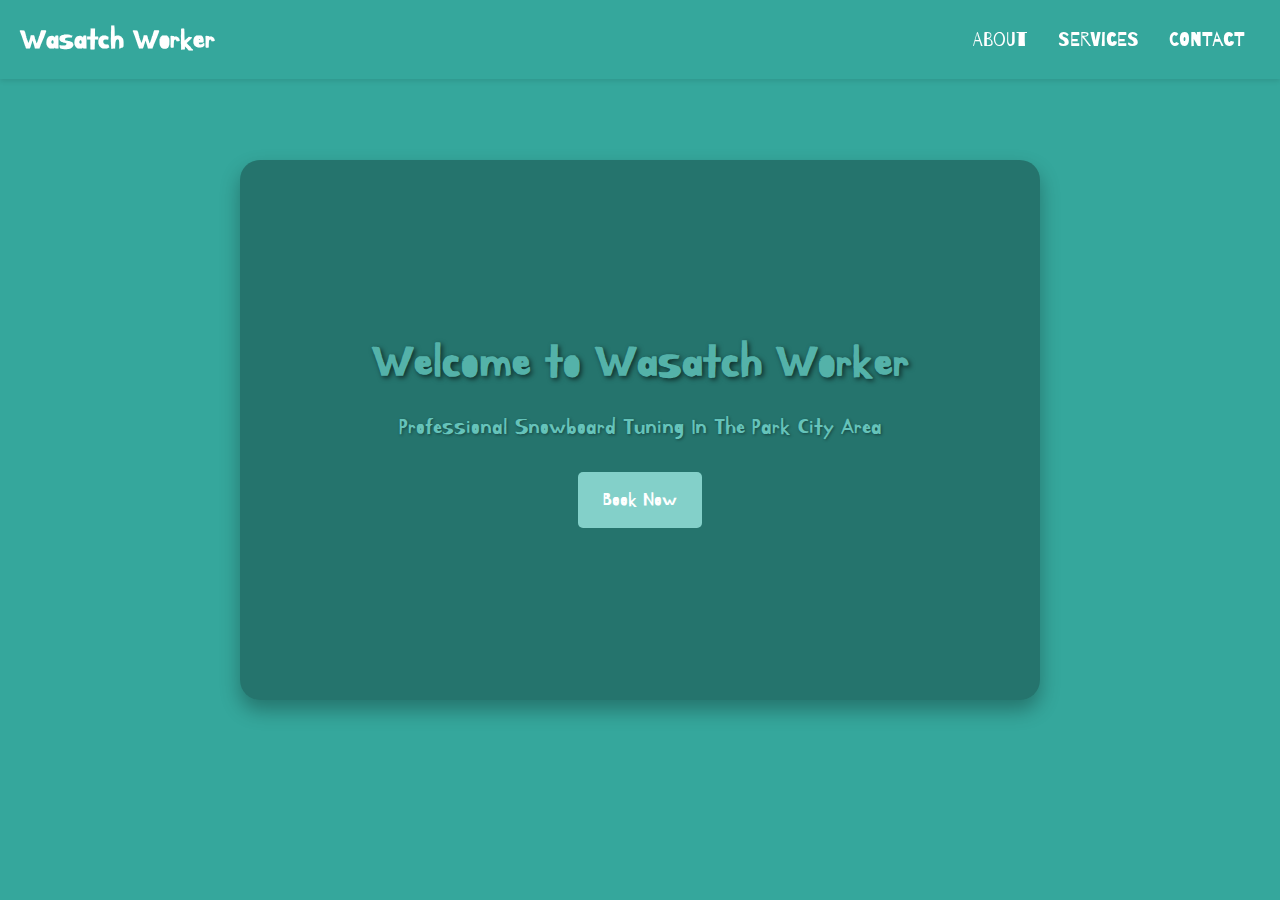
==== index.html @ ae9dfd5a "Add files via upload" ====
<!DOCTYPE html>
<html lang="en">

<head>
    <meta charset="UTF-8">
    <meta name="viewport" content="width=device-width, initial-scale=1.0">
    <title>Wasatch Worker | Home</title>
    <link rel="stylesheet" href="css/styles.css">

    <!-- Google Fonts -->
    <link rel="preconnect" href="https://fonts.googleapis.com">
    <link rel="preconnect" href="https://fonts.gstatic.com" crossorigin>
    <link href="https://fonts.googleapis.com/css2?family=Barriecito&family=Kirang+Haerang&display=swap" rel="stylesheet">

</head>

<body>
    <!-- Snowfall Container -->
    <div class="snowfall"></div>

    <video autoplay muted loop id="background-video">
        <source src="/images/snow.mp4" type="video/mp4">
        Your browser does not support the video tag.
    </video>

    <!-- Header -->
    <header>
        <div class="logo">
            <h1><a href="index.html">Wasatch Worker</a></h1>
        </div>
        <nav id="nav-menu">
            <ul>
                <li><a href="about.html">About</a></li>
                <li><a href="services.html">Services</a></li>
                <li><a href="contact.html">Contact</a></li>
            </ul>
        </nav>
    </header>

    <!-- Main Content -->
    <main>
        <section class="hero">
            <h1>Welcome to Wasatch Worker</h1>
            <p>Professional Snowboard Tuning In The Park City Area</p>
            <a href="services.html" class="cta-button">Book Now</a>
        </section>
    </main>

</body>

</html>
---- css/styles.css ----
/* Global Styles */
* {
    margin: 0;
    padding: 0;
    box-sizing: border-box;
}

/* Make sure the video fills the background */
#background-video {
    position: absolute; /* Position it at the very back */
    top: 0;
    left: 0;
    width: 100%;
    height: 100%;
    object-fit: cover; /* Make the video cover the entire area */
    z-index: -1; /* Place it behind other content */
}

/* Body styling */
body {
    background-color: #35a79c; /* Update to the first color */
    font-family: "Kirang Haerang", serif;
    font-weight: 400;
    font-style: normal;
    padding-top: 60px;
    overflow: hidden; /* Hide any overflow caused by video */
}

/* Hero Section */
.hero {
    background-image: url('/images/snowboard.jpg');
    background-size: cover;
    background-position: center center;
    height: 60vh; /* Adjust height as needed */
    color: white;
    display: flex;
    flex-direction: column;
    justify-content: center;
    align-items: center;
    text-align: center;
    padding: 20px;
    position: relative;
    background-attachment: fixed;
    border-radius: 20px; /* Create rounded corners */
    width: 80vw; /* Make it responsive to screen width */
    max-width: 800px; /* Set a max width for larger screens */
    margin: 100px auto 50px auto; /* Adjust top margin to push the section down */
    box-shadow: 0 10px 20px rgba(0, 0, 0, 0.3); /* Add a subtle shadow for depth */
    overflow: hidden; /* Prevent overflow of content */
}

/* Optional: Overlay */
.hero::before {
    content: '';
    position: absolute;
    top: 0;
    left: 0;
    right: 0;
    bottom: 0;
    background: rgba(0, 0, 0, 0.3);
    z-index: -1;
}

/* Text and Button Styling inside Hero Section */
.hero h1 {
    font-size: 3em;
    margin-bottom: 20px;
    text-shadow: 2px 2px 5px rgba(0, 0, 0, 0.6);
    color: #54b2a9; /* Update hero title color */
}

.hero p {
    font-size: 1.5em;
    margin-bottom: 30px;
    text-shadow: 1px 1px 3px rgba(0, 0, 0, 0.4);
    color: #65c3ba; /* Update hero subtitle color */
}

.hero .cta-button {
    background-color: #83d0c9; /* Update button color */
    color: white;
    padding: 15px 25px;
    font-size: 21px;
    border-radius: 5px;
    text-decoration: none;
    transition: background-color 0.3s ease;
}

.hero .cta-button:hover {
    background-color: #54b2a9; /* Update button hover color */
}

/* Header */
header {
    background-color: #35a79c; /* Update header color */
    color: white;
    padding: 20px;
    position: fixed;
    top: 0;
    width: 100%;
    z-index: 100;
    box-shadow: 0 2px 5px rgba(0, 0, 0, 0.1);
    display: flex;
    justify-content: space-between;
    align-items: center;
}

/* Logo */
header .logo h1 {
    font-size: 30px;
    margin: 0;
    color: white; /* Update logo color */
}

header .logo h1 a {
    text-decoration: none;
    color: white;
}

/* Navigation links */
nav ul {
    list-style: none;
    padding: 0;
    margin: 0;
    display: flex;
    justify-content: flex-end;
}

nav ul li {
    margin: 0 15px;
}

nav ul li a {
    color: white; /* Update nav links color */
    text-decoration: none;
    font-size: 20px;
    text-transform: uppercase;
    transition: color 0.3s;
    font-family: "Barriecito"; /* Add Barriecito font */
}

nav ul li a:hover {
    color: #54b2a9; /* Update nav links hover color */
}

/* Footer Styling */
footer {
    background: #35a79c; /* Update footer background */
    color: #333;
    text-align: center;
    padding: 10px 0;
    font-family: "Barriecito", cursive;
}

/* Links */
a {
    color: #333;
    text-decoration: none;
    transition: color 0.3s ease;
}

a:hover {
    color: #83d0c9; /* Update link hover effect */
}
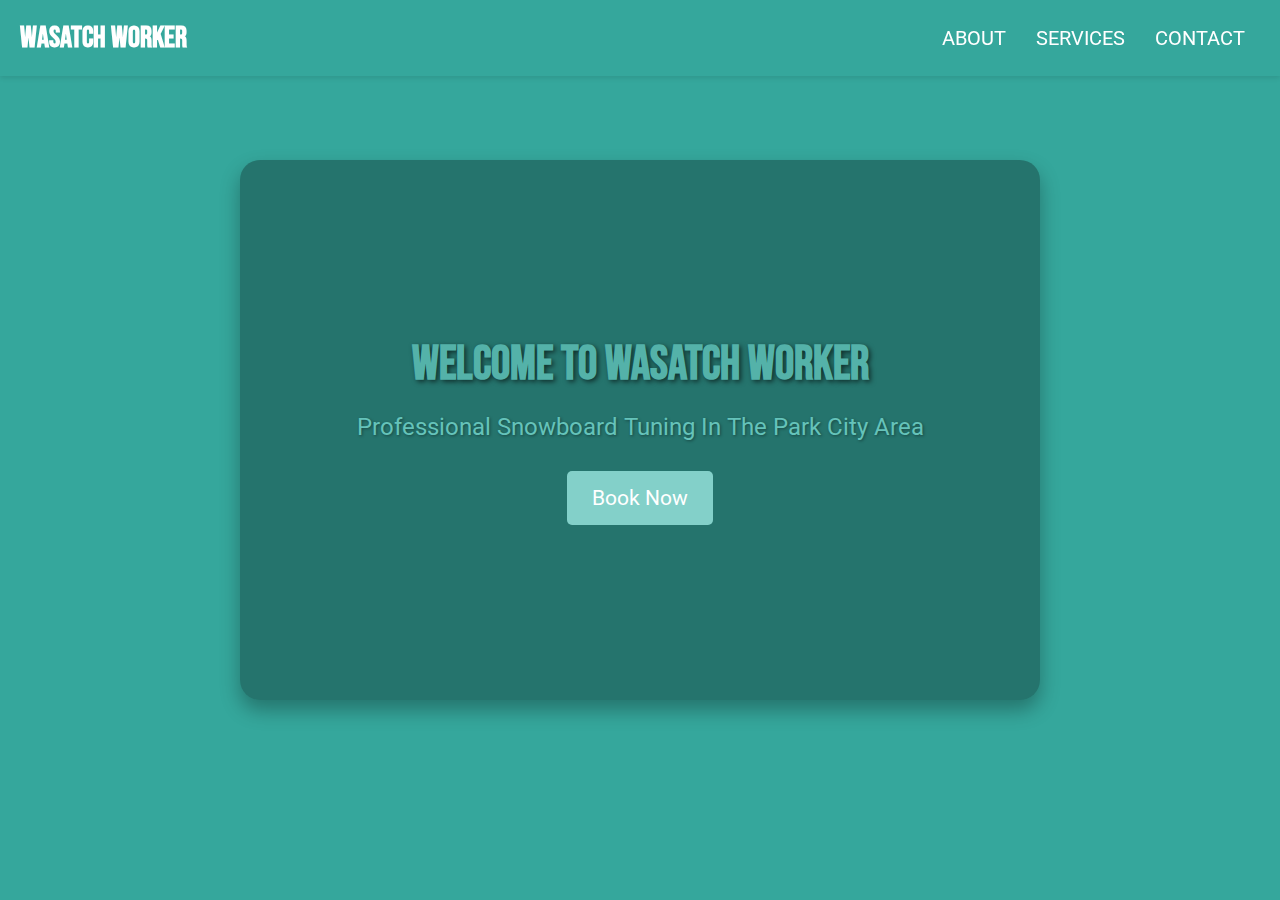
==== commit f0b120ca: "Initial commit" ====
--- a/index.html
+++ b/index.html
@@ -7,12 +7,108 @@
     <title>Wasatch Worker | Home</title>
     <link rel="stylesheet" href="css/styles.css">
 
-    <!-- Google Fonts -->
     <link rel="preconnect" href="https://fonts.googleapis.com">
     <link rel="preconnect" href="https://fonts.gstatic.com" crossorigin>
-    <link href="https://fonts.googleapis.com/css2?family=Barriecito&family=Kirang+Haerang&display=swap" rel="stylesheet">
+    <link href="https://fonts.googleapis.com/css2?family=Bebas+Neue&family=Roboto:ital,wght@0,100..900;1,100..900&display=swap" rel="stylesheet">
+</head>
 
-</head>
+<style>
+    /* Header */
+    header {
+        background: #35a79c;
+        color: white;
+        padding: 20px;
+        position: fixed;
+        top: 0;
+        width: 100%;
+        z-index: 100;
+        box-shadow: 0 2px 5px rgba(0, 0, 0, 0.1);
+        display: flex;
+        justify-content: space-between;
+        align-items: center;
+    }
+
+    header .logo h1 {
+        font-size: 30px;
+        margin: 0;
+        color: white;
+        font-family: "Bebas Neue", serif;
+    }
+
+    header .logo h1 a {
+        text-decoration: none;
+        color: white;
+    }
+
+    /* Navigation links */
+    nav ul {
+        list-style: none;
+        padding: 0;
+        margin: 0;
+        display: flex;
+        justify-content: flex-end;
+    }
+
+    nav ul li {
+        margin: 0 15px;
+    }
+
+    nav ul li a {
+        color: white;
+        text-decoration: none;
+        font-size: 20px;
+        text-transform: uppercase;
+        transition: color 0.3s;
+        font-family: "Roboto", sans-serif;
+    }
+
+    nav ul li a:hover {
+        color: #54b2a9;
+    }
+
+    /* Hamburger Menu */
+    .hamburger-menu {
+        display: none;
+        cursor: pointer;
+        flex-direction: column;
+        width: 30px;
+        height: 20px;
+        justify-content: space-between;
+        margin-left: auto; /* Push the hamburger menu to the far right */
+    }
+
+    .hamburger-menu span {
+        width: 30px;
+        height: 4px;
+        background-color: white;
+    }
+
+    /* Media Query for mobile */
+    @media screen and (max-width: 768px) {
+        nav ul {
+            display: none;
+            flex-direction: column;
+            width: 100%;
+            position: absolute;
+            top: 60px;
+            left: 0;
+            background: #35a79c;
+            padding: 20px;
+        }
+
+        nav ul li {
+            margin: 15px 0;
+        }
+
+        .hamburger-menu {
+            display: flex;
+        }
+
+        nav.active ul {
+            display: flex;
+        }
+    }
+</style>
 
 <body>
     <!-- Snowfall Container -->
@@ -27,6 +123,11 @@
     <header>
         <div class="logo">
             <h1><a href="index.html">Wasatch Worker</a></h1>
+        </div>
+        <div class="hamburger-menu" id="hamburger-menu" onclick="toggleMenu()">
+            <span></span>
+            <span></span>
+            <span></span>
         </div>
         <nav id="nav-menu">
             <ul>
@@ -46,6 +147,12 @@
         </section>
     </main>
 
+    <script>
+        function toggleMenu() {
+            const nav = document.getElementById('nav-menu');
+            nav.classList.toggle('active');
+        }
+    </script>
 </body>
 
 </html>
--- a/css/styles.css
+++ b/css/styles.css
@@ -1,3 +1,6 @@
+/* Import Fonts */
+@import url('https://fonts.googleapis.com/css2?family=Bebas+Neue&family=Roboto:wght@400;700&display=swap');
+
 /* Global Styles */
 * {
     margin: 0;
@@ -7,23 +10,23 @@
 
 /* Make sure the video fills the background */
 #background-video {
-    position: absolute; /* Position it at the very back */
+    position: absolute;
     top: 0;
     left: 0;
     width: 100%;
     height: 100%;
-    object-fit: cover; /* Make the video cover the entire area */
-    z-index: -1; /* Place it behind other content */
+    object-fit: cover;
+    z-index: -1;
 }
 
 /* Body styling */
 body {
-    background-color: #35a79c; /* Update to the first color */
-    font-family: "Kirang Haerang", serif;
+    background-color: #35a79c;
+    font-family: "Roboto", sans-serif; /* Set default font to Roboto */
     font-weight: 400;
     font-style: normal;
     padding-top: 60px;
-    overflow: hidden; /* Hide any overflow caused by video */
+    overflow: hidden;
 }
 
 /* Hero Section */
@@ -31,7 +34,7 @@
     background-image: url('/images/snowboard.jpg');
     background-size: cover;
     background-position: center center;
-    height: 60vh; /* Adjust height as needed */
+    height: 60vh;
     color: white;
     display: flex;
     flex-direction: column;
@@ -41,12 +44,12 @@
     padding: 20px;
     position: relative;
     background-attachment: fixed;
-    border-radius: 20px; /* Create rounded corners */
-    width: 80vw; /* Make it responsive to screen width */
-    max-width: 800px; /* Set a max width for larger screens */
-    margin: 100px auto 50px auto; /* Adjust top margin to push the section down */
-    box-shadow: 0 10px 20px rgba(0, 0, 0, 0.3); /* Add a subtle shadow for depth */
-    overflow: hidden; /* Prevent overflow of content */
+    border-radius: 20px;
+    width: 80vw;
+    max-width: 800px;
+    margin: 100px auto 50px auto;
+    box-shadow: 0 10px 20px rgba(0, 0, 0, 0.3);
+    overflow: hidden;
 }
 
 /* Optional: Overlay */
@@ -66,18 +69,20 @@
     font-size: 3em;
     margin-bottom: 20px;
     text-shadow: 2px 2px 5px rgba(0, 0, 0, 0.6);
-    color: #54b2a9; /* Update hero title color */
+    color: #54b2a9;
+    font-family: "Bebas Neue", serif; /* Apply Bebas Neue font */
 }
 
 .hero p {
     font-size: 1.5em;
     margin-bottom: 30px;
     text-shadow: 1px 1px 3px rgba(0, 0, 0, 0.4);
-    color: #65c3ba; /* Update hero subtitle color */
+    color: #65c3ba;
+    font-family: "Roboto", sans-serif; /* Apply Roboto font */
 }
 
 .hero .cta-button {
-    background-color: #83d0c9; /* Update button color */
+    background-color: #83d0c9;
     color: white;
     padding: 15px 25px;
     font-size: 21px;
@@ -87,79 +92,17 @@
 }
 
 .hero .cta-button:hover {
-    background-color: #54b2a9; /* Update button hover color */
+    background-color: #54b2a9;
 }
 
 /* Header */
-header {
-    background-color: #35a79c; /* Update header color */
-    color: white;
-    padding: 20px;
-    position: fixed;
-    top: 0;
-    width: 100%;
-    z-index: 100;
-    box-shadow: 0 2px 5px rgba(0, 0, 0, 0.1);
-    display: flex;
-    justify-content: space-between;
-    align-items: center;
-}
-
-/* Logo */
 header .logo h1 {
     font-size: 30px;
     margin: 0;
-    color: white; /* Update logo color */
-}
-
-header .logo h1 a {
-    text-decoration: none;
     color: white;
-}
-
-/* Navigation links */
-nav ul {
-    list-style: none;
-    padding: 0;
-    margin: 0;
-    display: flex;
-    justify-content: flex-end;
-}
-
-nav ul li {
-    margin: 0 15px;
+    font-family: "Bebas Neue", serif; /* Apply Bebas Neue font */
 }
 
 nav ul li a {
-    color: white; /* Update nav links color */
-    text-decoration: none;
-    font-size: 20px;
-    text-transform: uppercase;
-    transition: color 0.3s;
-    font-family: "Barriecito"; /* Add Barriecito font */
+    font-family: "Roboto", sans-serif; /* Apply Roboto font */
 }
-
-nav ul li a:hover {
-    color: #54b2a9; /* Update nav links hover color */
-}
-
-/* Footer Styling */
-footer {
-    background: #35a79c; /* Update footer background */
-    color: #333;
-    text-align: center;
-    padding: 10px 0;
-    font-family: "Barriecito", cursive;
-}
-
-/* Links */
-a {
-    color: #333;
-    text-decoration: none;
-    transition: color 0.3s ease;
-}
-
-a:hover {
-    color: #83d0c9; /* Update link hover effect */
-}
-
